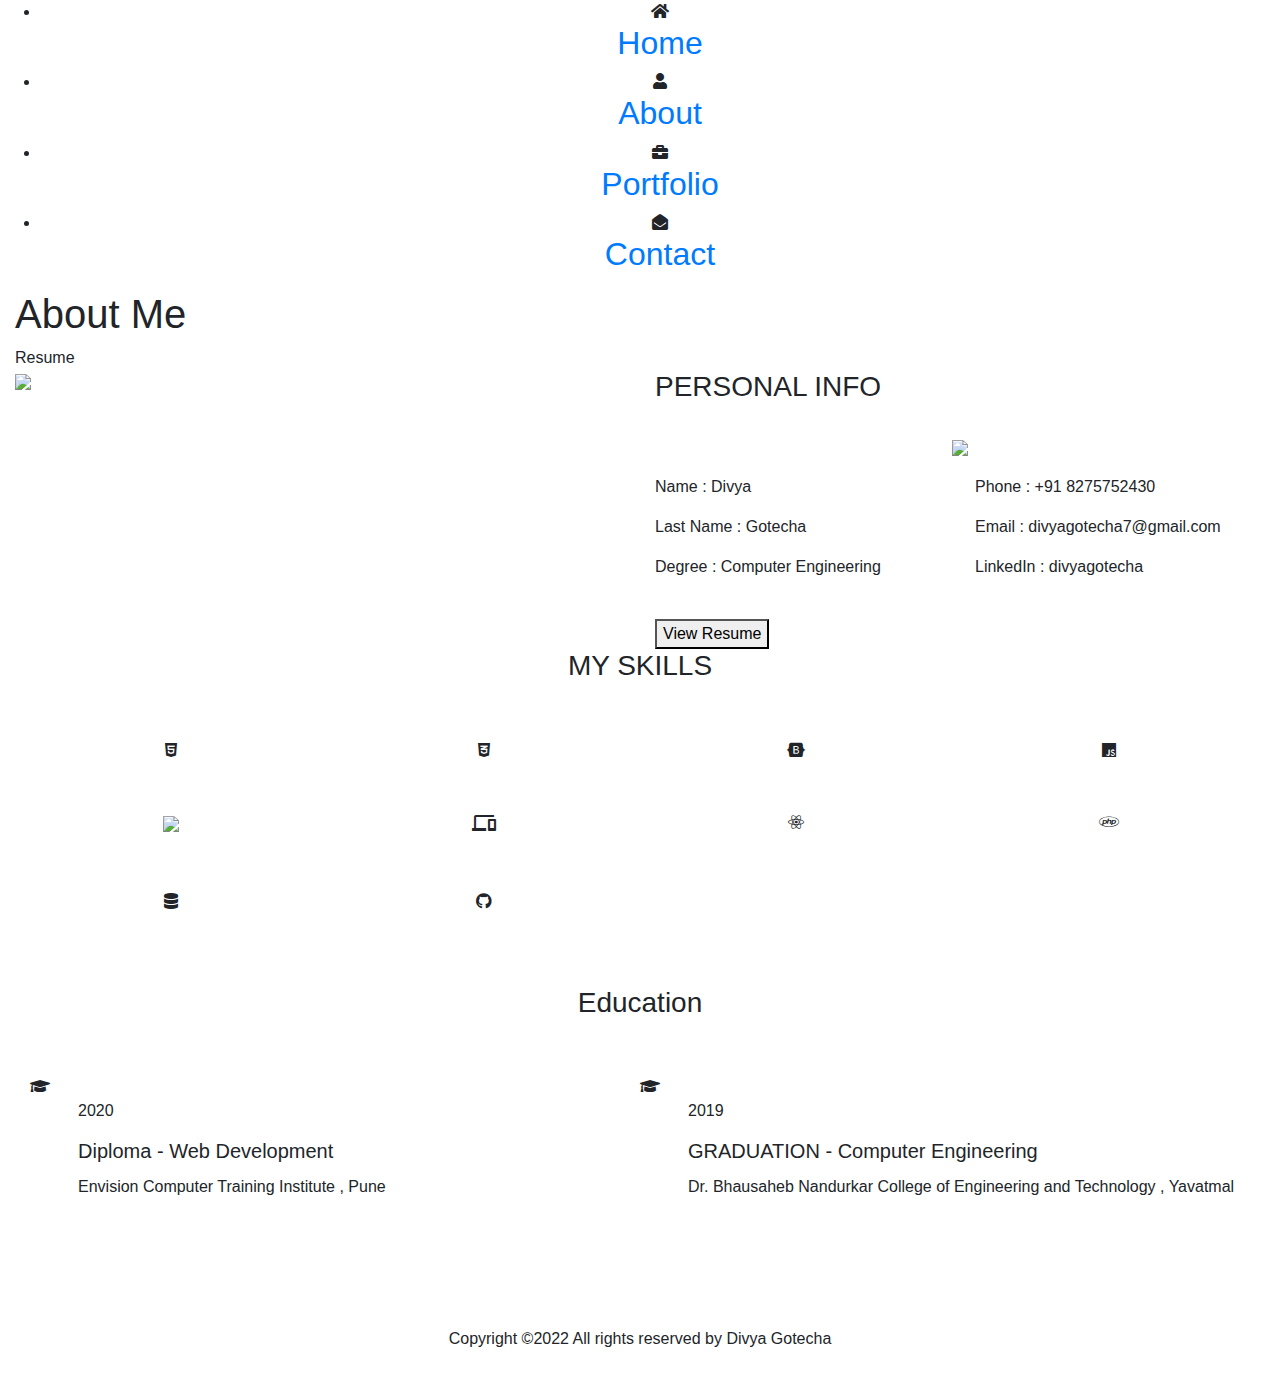
==== about.html @ d602346c "portfolio" ====
<!DOCTYPE html>
<html>
    <head>
        <title>
            About 
        </title>
        <meta charset="UTF-8">
    <meta name="viewport" content="width=device-width">
    <link rel="stylesheet" type="text/css" href="fa/css/all.min.css">
    <link rel="stylesheet" type="text/css" href="https://cdnjs.cloudflare.com/ajax/libs/font-awesome/5.11.2/css/all.min.css">
  	<link rel="stylesheet" href="css/style.css">
    <link rel="stylesheet" type="text/css" href="https://stackpath.bootstrapcdn.com/bootstrap/4.3.1/css/bootstrap.min.css">
    <link href="https://fonts.googleapis.com/icon?family=Material+Icons"
      rel="stylesheet">
        </head>
    <body>

        <header class="header" id="navbar-collapse-toggle">
            <!-- Fixed Navigation Starts -->
            <div class="text-center bg-black">
            <ul class="icon-menu d-block d-lg-block"> 
                <li class="icon-box">
                    <i class="fa fa-home category-icon"></i>
                    <a href="index.html">
                        <h2>Home</h2>
                    </a>
                </li>
                <li class="icon-box active active-home">
                    <i class="fa fa-user"></i>
                    <a href="about.html">
                        <h2>About</h2>
                    </a>
                </li>
                <li class="icon-box">
                    <i class="fa fa-briefcase"></i>
                    <a href="portfolio.html">
                        <h2>Portfolio</h2>
                    </a>
                </li>
                <li class="icon-box">
                    <i class="fa fa-envelope-open"></i>
                    <a href="contact.html">
                        <h2>Contact</h2>
                    </a>
                </li>
            </ul>
            <!-- Fixed Navigation Ends -->
        </div>
            </header>
        
        <div class="container-fluid aboutpage">
            <div class="sectionheading-about">
                <h1 class="heading-about">About <span class="headingme-about">Me</span></h1>
                <span class="resumeheading-about">Resume</span>
            </div>
            <div class="mx-auto widthsome-about">
                <div class="row">
                    <div class="col-12 col-md-6 mypic-window">
                        <img class="myimg" src="image/divyacircle.png">
                    </div>

                    <div class="col-12 col-md-6">
                        <h3 class="pb-4 personal-info">PERSONAL INFO</h3>
                        <div class="text-center pb-3 mypic-mobile">
                            <img class="mx-auto text-center myimg-m" src="image/divyacircle.png"> 
                        </div>
                      
                        <div class="row">
                            <div class="col-12 col-md-6">
                              <p class="personal-infodetail">Name : Divya</p> 
                               <p class="personal-infodetail">Last Name : Gotecha</p>
                               <p class="personal-infodetail">Degree : Computer Engineering</p>
                            </div>

                            <div class="col-12 col-md-6">
                                <p class="personal-infodetail">Phone : +91 8275752430</p> 
                                 <p class="personal-infodetail">Email : divyagotecha7@gmail.com</p>
                                 <p class="personal-infodetail">LinkedIn : divyagotecha</p>
                                 
                              </div>
                        </div>

                        <div class="mx-auto btn-width pt-4">
                            <a href="My work/Divya's Resume.pdf" target="./blank">
                                <button class="btn-about">View Resume</button>
                            </a>
                        </div>
                    </div>
                </div>

                <div class="mx-auto seprator"></div>  

                <div class="skillbar-new pb-0 pb-md-5">
                    <h3 class="pb-5 text-left text-md-center my-skills">MY SKILLS</h3>
                    <div class="row mx-0"> 
                        <div class="col-6 col-md-3 pb-5">
                            <div class="inner-logo mx-auto text-center">
                                <!-- <img class="skill-logo" src="image/html-5 (3).jpg"> -->
                                <i class="fab fa-html5 html-logo"></i>
                            </div>
                        </div>

                        <div class="col-6 col-md-3 pb-5">
                            <div class="inner-logo mx-auto text-center">
                                <i class="fab fa-css3-alt skillbar-circle css-logo"></i>
                                <!-- <img class="skill-logo" src="image/css-3.jpg"> -->
                            </div>
                        </div>

                        <div class="col-6 col-md-3 pb-5">
                            <div class="inner-logo mx-auto text-center">
                                <i class="fab fa-bootstrap bs-logo"></i>
                                <!-- <img class="skill-logo" src="image/bootstrap (1).jpg"> -->
                            </div>
                        </div>

                        <div class="col-6 col-md-3 pb-5">
                            <div class="inner-logo mx-auto text-center">
                                <i class="fab fa-js js-logo"></i>
                                <!-- <img class="skill-logo" src="image/js.jpg"> -->
                            </div>
                        </div>

                        <div class="col-6 col-md-3 pb-5">
                            <div class="inner-logo mx-auto text-center">
                                <img class="jq" src="image/jq1.svg" onmouseover="this.src='image/jq2.svg'" onmouseout="this.src='image/jq1.svg'">
                            </div>
                        </div>

                        <div class="col-6 col-md-3 pb-4 pb-5">
                            <div class="inner-logo mx-auto text-center">
                                <i class="material-icons responsive-logo">devices</i>
                                <!-- <img class="skill-logo" src="image/js.jpg"> -->
                            </div>
                        </div>

                        <div class="col-6 col-md-3 pb-4 pb-5">
                            <div class="inner-logo mx-auto text-center">
                                <i class="fab fa-react react-logo"></i>
                                <!-- <img class="skill-logo" src="image/js.jpg"> -->
                            </div>
                        </div>

                        <div class="col-6 col-md-3 pb-4 pb-5">
                            <div class="inner-logo mx-auto text-center">
                                <i class="fab fa-php php-logo"></i>
                                <!-- <img class="skill-logo" src="image/js.jpg"> -->
                            </div>
                        </div>

                        <div class="col-6 col-md-3 pb-4">
                            <div class="inner-logo mx-auto text-center">
                                <i class="fas fa-database databse-logo"></i>
                                <!-- <img class="skill-logo" src="image/js.jpg"> -->
                            </div>
                        </div>

                        <div class="col-6 col-md-3">
                            <div class="inner-logo mx-auto text-center">
                                <i class="fab fa-github github-logo"></i>
                                <!-- <img class="skill-logo" src="image/js.jpg"> -->
                            </div>
                        </div>

                        
                    </div>
                </div>

            
                <div class="mx-auto seprator"></div>   
                <!-- Education -->
                    <div class="container-fluid  education">
                        <h3 class="pb-5 text-left text-md-center my-skills">Education</h3>
                            <div class="row mx-0 pb-4 pb-md-5">
                                <div class="col-12 col-md-6 mb-5 pl-0 pr-0 education-leftborder">
                                    <div class="educationicon-posn">
                                        <div class="educationicon-posn2">
                                            <i class="fas fa-graduation-cap icon-graduation"></i>
                                        </div>
                                    </div>
                                    <div class="ml-5 education-text">
                                        <span class="education-date">2020</span>
                                        <h5 class="pt-3 education-hedaing">Diploma - Web Development</h5>
                                        <p class="pt-1 education-center">Envision Computer Training Institute , Pune</p>
                                    </div>
                                </div>

                                <div class="col-12 col-md-6 pl-0 pr-0 mb-5 education-leftborder">
                                    <div class="educationicon-posn">
                                        <div class="educationicon-posn2">
                                            <i class="fas fa-graduation-cap icon-graduation"></i>
                                        </div>
                                    </div>
                                    <div class="ml-5 education-text">
                                        <span class="education-date">2019</span>
                                        <h5 class="pt-3 education-hedaing">GRADUATION - Computer Engineering</h5>
                                        <p class="pt-1 education-center">Dr. Bhausaheb Nandurkar College of Engineering and Technology , Yavatmal
                                        </p>
                                    </div>
                                </div>
                            </div>
                        </div>
                    </div>

                    <div class="container-fluid text-center py-3 footer-section">
                        <p class="footer-text">Copyright ©2022 All rights reserved by <span class="footer-textcolor">Divya Gotecha</span></p>
                    </div>
                
                </div>
            
        <script src="https://code.jquery.com/jquery-3.4.1.min.js"
    integrity="sha256-CSXorXvZcTkaix6Yvo6HppcZGetbYMGWSFlBw8HfCJo="
    crossorigin="anonymous"></script>
    <script src="https://stackpath.bootstrapcdn.com/bootstrap/4.3.1/js/bootstrap.bundle.min.js"></script>
    <script src="js/script.js"></script>
    </body>
</html>
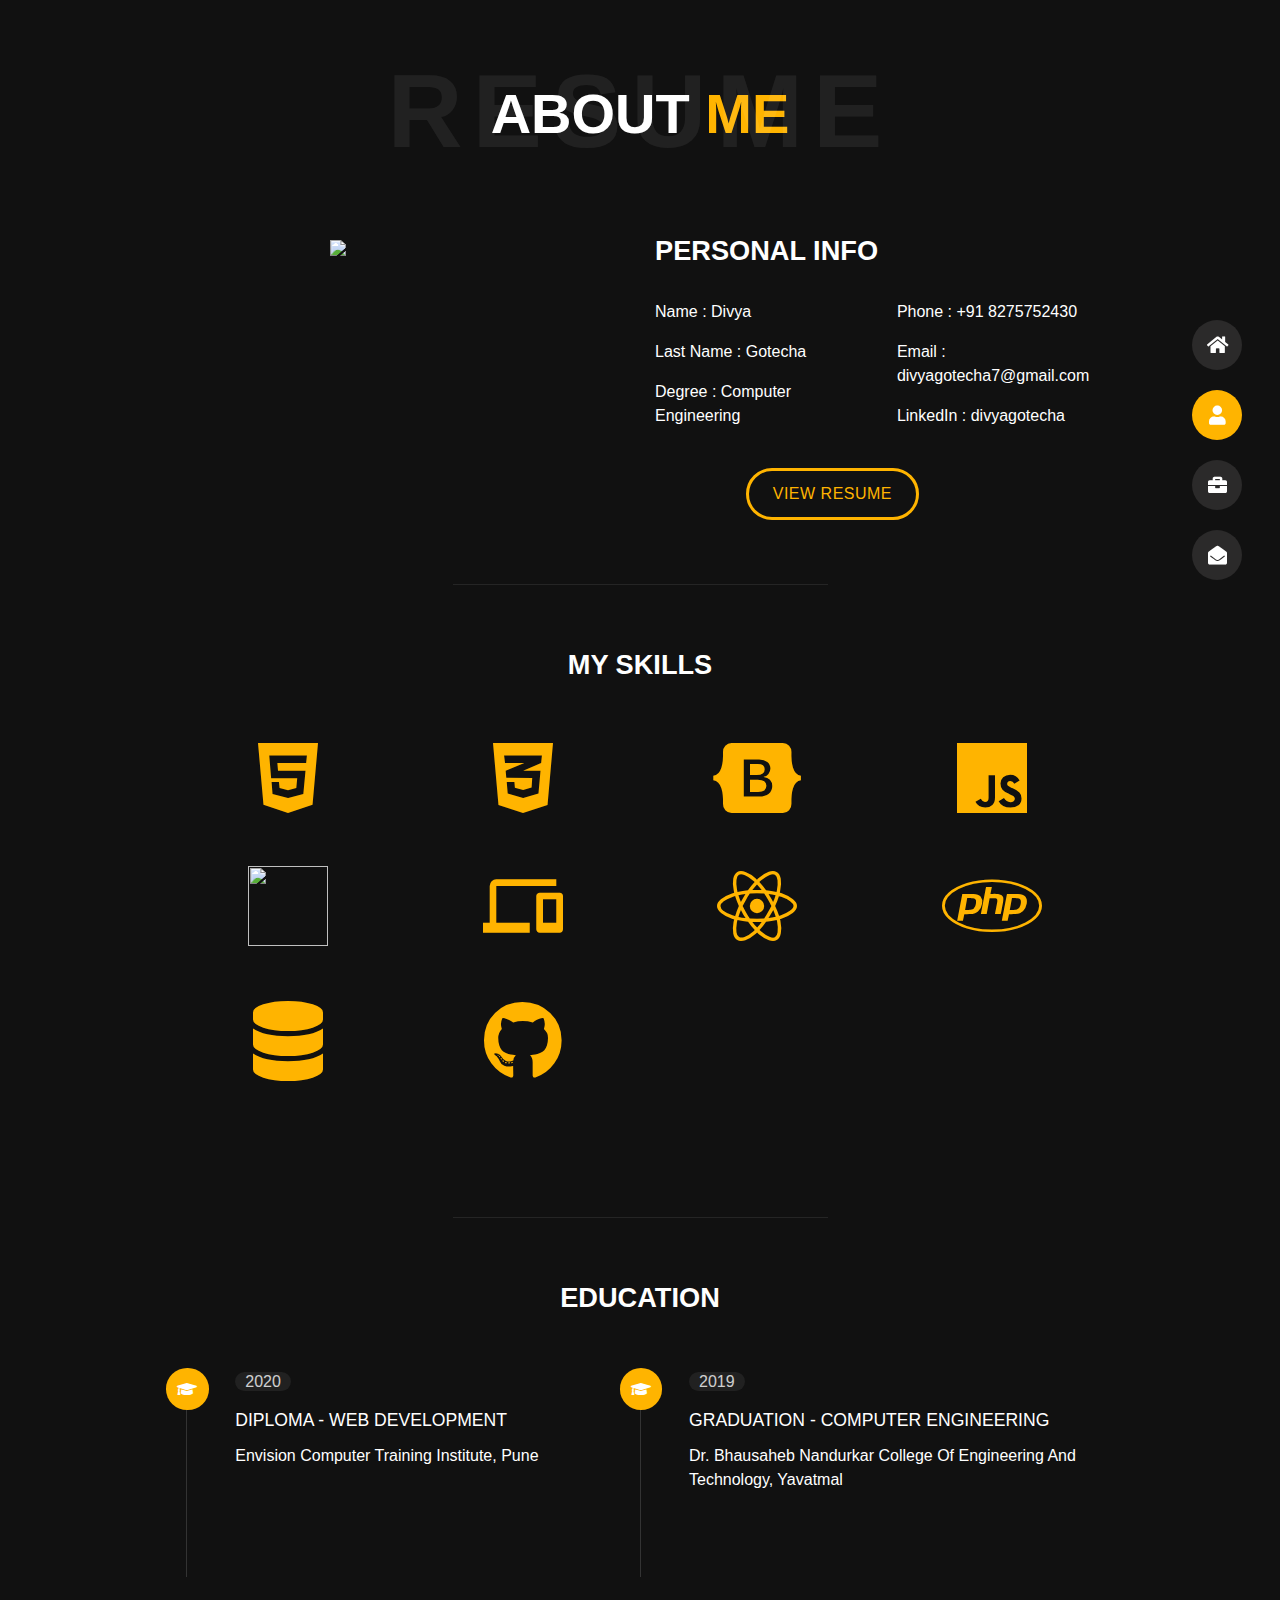
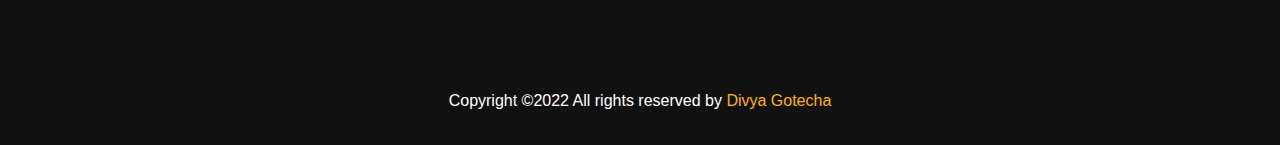
==== commit 72abeea7: "portfolio" ====
--- a/about.html
+++ b/about.html
@@ -181,7 +181,7 @@
                                     <div class="ml-5 education-text">
                                         <span class="education-date">2020</span>
                                         <h5 class="pt-3 education-hedaing">Diploma - Web Development</h5>
-                                        <p class="pt-1 education-center">Envision Computer Training Institute , Pune</p>
+                                        <p class="pt-1 education-center">Envision Computer Training Institute, Pune</p>
                                     </div>
                                 </div>
 
@@ -194,7 +194,7 @@
                                     <div class="ml-5 education-text">
                                         <span class="education-date">2019</span>
                                         <h5 class="pt-3 education-hedaing">GRADUATION - Computer Engineering</h5>
-                                        <p class="pt-1 education-center">Dr. Bhausaheb Nandurkar College of Engineering and Technology , Yavatmal
+                                        <p class="pt-1 education-center">Dr. Bhausaheb Nandurkar College of Engineering and Technology, Yavatmal
                                         </p>
                                     </div>
                                 </div>
--- a/css/style.css
+++ b/css/style.css
@@ -0,0 +1,1182 @@
+.main {
+  height: 100vh;
+  width: 100%;
+  background: #111;
+  display: flex;
+  align-items: center;
+  justify-content: center;
+}
+.for-height {
+  height: 100vh;
+}
+.home #menuToggle {
+  right: 25px;
+  top: 25px;
+  padding: 17px 0 0 13px;
+}
+.home .container-home {
+  display: flex;
+  align-items: center;
+  min-height: 100%;
+}
+.hi {
+  color: #eee;
+  font-size: 1rem;
+  font-weight: 400;
+  line-height: 42px;
+  text-transform: uppercase !important;
+  font-family: "Open Sans", sans-serif;
+}
+.fname {
+  color: #fff;
+  font-weight: 600;
+  font-size: 2rem;
+  line-height: 35px;
+  font-family: "Poppins", sans-serif;
+}
+.name {
+  font-weight: 700;
+  color: #ffb400;
+}
+.home-text {
+  font-size: 1rem;
+  line-height: 30px;
+  color: white;
+  font-family: "Open Sans", sans-serif;
+}
+.btn-about {
+  text-transform: uppercase;
+  font-size: 1rem;
+  font-weight: 530;
+  font-family: "Poppins", sans-serif;
+  letter-spacing: 0.5px;
+  padding: 0.5rem 1.2rem;
+  background-color: transparent;
+  border: 3px solid #ffb400;
+  border-radius: 50px;
+  -webkit-transition: all 0.15s ease-in-out;
+  transition: all 0.15s ease-in-out;
+  color: #ffb400;
+}
+.btn-about:focus {
+  outline: none !important;
+}
+.btn-about:hover {
+  box-shadow: 0 0 10px 0 #ffb400 inset, 0 0 15px 2px #ffb400;
+  border: 3px solid #ffb400;
+  outline: none !important;
+}
+.header {
+  position: sticky;
+  bottom: 0;
+  top: 0;
+  right: 0;
+  left: 0;
+  z-index: 2;
+  opacity: 1;
+  transition: opacity 0.3s;
+  -webkit-transition: opacity 0.3s;
+}
+.header ul.icon-menu {
+  margin: 0;
+  padding: 0;
+  opacity: 1;
+  transition: all 0.6s;
+  font-family: "Poppins", sans-serif;
+  font-size: 15px;
+  color: #fff;
+  list-style: none;
+  background-color: #111;
+}
+.header .icon-box a {
+  display: block;
+  padding: 0;
+  width: 30px;
+  height: 30px;
+}
+.header ul.icon-menu li.icon-box {
+  width: 30px;
+  height: 30px;
+  list-style: none;
+  position: relative;
+  display: flex;
+  align-items: center;
+  transition: 0.3s;
+  margin: 20px 0;
+  border-radius: 50%;
+  background: #2b2a2a;
+}
+.header ul.icon-menu li.icon-box i {
+  font-size: 19px;
+  transition: 0.3s;
+}
+.header .icon-box i.fa {
+  position: absolute;
+  pointer-events: none;
+}
+.header .icon-menu i {
+  left: 0;
+  right: 0;
+  margin: 0 auto;
+  display: block;
+  text-align: center;
+  font-size: 35px;
+  top: 15px;
+}
+.header .icon-box a {
+  display: block;
+  padding: 0;
+  width: 50px;
+  height: 50px;
+}
+.header ul.icon-menu li.icon-box {
+  width: 50px;
+  height: 50px;
+  list-style: none;
+  position: relative;
+  display: inline-flex;
+  align-items: center;
+  justify-content: center;
+  transition: 0.3s;
+  margin: 20px 8px;
+  border-radius: 50%;
+  background: #2b2a2a;
+}
+.header ul.icon-menu li.icon-box i {
+  font-size: 15px;
+  transition: 0.3s;
+}
+.header .icon-box i.fa {
+  position: absolute;
+  pointer-events: none;
+}
+.header .icon-menu i {
+  left: 0;
+  right: 0;
+  margin: 0 auto;
+  display: block;
+  text-align: center;
+  font-size: 35px;
+  top: 15px;
+}
+.header .icon-box a {
+  display: block;
+  padding: 0;
+  width: 50px;
+  height: 50px;
+}
+.icon:hover {
+  background: #ffb400;
+}
+a {
+  color: #fff;
+  text-decoration: none;
+}
+
+.me {
+  width: 400px;
+  margin: 90px auto;
+}
+
+.social ul li:hover a {
+  color: #000;
+}
+.social ul li i {
+  margin-left: 10px;
+  color: #000;
+  background: #fff;
+  padding: 10px;
+  -webkit-border-radius: 50%;
+  -moz-border-radius: 50%;
+  border-radius: 50%;
+  width: 20px;
+  height: 20px;
+  font-size: 20px;
+  background: #ffffff;
+  -webkit-transform: rotate(0deg);
+  -moz-transform: rotate(0deg);
+  -ms-transform: rotate(0deg);
+  -o-transform: rotate(0deg);
+  transform: rotate(0deg);
+}
+.header .icon-box h2 {
+  display: none;
+}
+.header .icon-box a:hover h2 {
+  display: none;
+}
+.header ul.icon-menu li.icon-box i {
+  font-size: 19px;
+  transition: 0.3s;
+}
+.header ul.icon-menu li.icon-box:hover {
+  background: #ffb400;
+  transition: 0.3s;
+}
+.active-home {
+  background: #ffb400 !important;
+}
+.header-index {
+  position: fixed;
+  bottom: 0;
+  top: 0;
+  right: 0;
+  left: 0;
+  opacity: 1;
+  transition: opacity 0.3s;
+  -webkit-transition: opacity 0.3s;
+}
+.header-index ul.icon-menu {
+  margin: 0;
+  padding: 0;
+  opacity: 1;
+  transition: all 0.6s;
+  font-family: "Poppins", sans-serif;
+  font-size: 15px;
+  color: #fff;
+  list-style: none;
+  background-color: #111;
+}
+.header-index .icon-box a {
+  display: block;
+  padding: 0;
+  width: 30px;
+  height: 30px;
+}
+.header-index ul.icon-menu li.icon-box {
+  width: 30px;
+  height: 30px;
+  list-style: none;
+  position: relative;
+  display: flex;
+  align-items: center;
+  transition: 0.3s;
+  margin: 20px 0;
+  border-radius: 50%;
+  background: #2b2a2a;
+}
+.header-index ul.icon-menu li.icon-box i {
+  font-size: 19px;
+  transition: 0.3s;
+}
+.header-index .icon-menu i {
+  left: 0;
+  right: 0;
+  margin: 0 auto;
+  display: block;
+  text-align: center;
+  font-size: 35px;
+  top: 15px;
+}
+.header-index .icon-box a {
+  display: block;
+  padding: 0;
+  width: 50px;
+  height: 50px;
+}
+.header-index ul.icon-menu li.icon-box {
+  width: 50px;
+  height: 50px;
+  list-style: none;
+  position: relative;
+  display: inline-flex;
+  align-items: center;
+  justify-content: center;
+  transition: 0.3s;
+  margin: 20px 8px;
+  border-radius: 50%;
+  background: #2b2a2a;
+}
+.header-index ul.icon-menu li.icon-box i {
+  font-size: 15px;
+  transition: 0.3s;
+}
+.header-index .icon-box i.fa {
+  position: absolute;
+  pointer-events: none;
+}
+.header-index .icon-menu i {
+  left: 0;
+  right: 0;
+  margin: 0 auto;
+  display: block;
+  text-align: center;
+  font-size: 35px;
+  top: 15px;
+}
+.header-index .icon-box a {
+  display: block;
+  padding: 0;
+  width: 50px;
+  height: 50px;
+}
+.header-index .icon-box h2 {
+  display: none;
+}
+.header-index .icon-box a:hover h2 {
+  display: none;
+}
+.header-index ul.icon-menu li.icon-box i {
+  font-size: 19px;
+  transition: 0.3s;
+}
+.header-index ul.icon-menu li.icon-box:hover {
+  background: #ffb400;
+  transition: 0.3s;
+}
+
+/* about page css */
+.aboutpage {
+  background: #111;
+  width: 100%;
+  height: 100%;
+}
+.widthsome-about {
+  width: 90%;
+}
+.sectionheading-about {
+  position: relative;
+  padding-top: 2.5rem;
+  padding-bottom: 2.5rem;
+}
+.heading-about {
+  font-size: 2rem;
+  font-weight: 900;
+  color: #fff;
+  font-family: "Poppins", sans-serif;
+  text-transform: uppercase;
+  text-align: center;
+}
+.headingme-about {
+  color: #ffb400;
+}
+.resumeheading-about {
+  font-family: "Poppins", sans-serif;
+  left: 0;
+  position: absolute;
+  right: 0;
+  top: 47%;
+  letter-spacing: 10px;
+  line-height: 0.7;
+  text-transform: uppercase;
+  font-size: 3.2rem;
+  transform: translateY(-50%);
+  color: rgba(255, 255, 255, 0.07);
+  text-align: center !important;
+  font-weight: 800;
+}
+.mypic-window {
+  display: none;
+}
+.mypic-mobile {
+  display: block;
+}
+.myimg-m {
+  width: 230px;
+  height: 230px;
+  border: 4px solid #252525;
+  border-radius: 50%;
+}
+.personal-info {
+  color: #fff;
+  font-family: "Poppins", sans-serif;
+  text-transform: uppercase;
+  font-size: 1.2rem;
+  font-weight: bold;
+}
+.personal-infodetail {
+  font-family: "Open Sans", sans-serif;
+  color: white;
+  font-size: 1rem;
+}
+.btn-about {
+  text-transform: uppercase;
+  font-size: 1rem;
+  font-weight: 530;
+  font-family: "Poppins", sans-serif;
+  letter-spacing: 0.5px;
+  padding: 0.5rem 1.3rem;
+  border-radius: 25px;
+  background-color: transparent;
+  border: 3px solid #ffb400;
+  border-radius: 50px;
+  -webkit-transition: all 0.15s ease-in-out;
+  transition: all 0.15s ease-in-out;
+  color: #ffb400;
+}
+.btn-about:focus {
+  outline: none !important;
+}
+.btn-about:hover {
+  box-shadow: 0 0 10px 0 #ffb400 inset, 0 0 15px 2px #ffb400;
+  border: 3px solid #ffb400;
+  outline: none !important;
+}
+.seprator {
+  border-top: 1px solid #252525;
+  max-width: 40%;
+  margin: 4rem 0rem;
+}
+.my-skills {
+  color: #fff;
+  font-family: "Poppins", sans-serif;
+  text-transform: uppercase;
+  font-size: 1.7rem;
+  font-weight: bold;
+}
+.skillbar-program {
+  color: #fff;
+  font-family: "Open Sans", sans-serif;
+  text-transform: uppercase;
+}
+.ProgWidth {
+  padding: 0px 20px;
+}
+.skillDiv {
+  height: 6px;
+  width: 100%;
+  background-color: gray;
+}
+.skillBar {
+  display: block;
+  height: 6px;
+  background-color: #ffb400;
+}
+.icon-graduation {
+  padding: 0.8rem 0.7rem;
+  border-radius: 50%;
+  background: #ffb400;
+  color: white;
+  text-align: center;
+}
+.education-leftborder {
+  border-left: solid 1px #333;
+  height: 23vh;
+  position: relative;
+}
+.educationicon-posn {
+  position: relative;
+}
+.educationicon-posn2 {
+  position: absolute;
+  left: -21px;
+  top: -2px;
+}
+.education-date {
+  color: #fff;
+  padding: 1px 10px;
+  background-color: #252525;
+  opacity: 0.8;
+  border-radius: 20px;
+}
+.education-hedaing {
+  color: #fff;
+  font-family: "Poppins", sans-serif;
+  text-transform: uppercase;
+  font-size: 1rem;
+}
+.education-center {
+  color: #fff;
+  font-family: "Poppins", sans-serif;
+  text-transform: capitalize;
+  font-size: 0.9rem;
+}
+.skill-logo {
+  width: 30%;
+}
+.html-logo {
+  color: #ffb400;
+  font-size: 5rem;
+}
+.html-logo:hover {
+  color: #ff5733;
+}
+.css-logo {
+  font-size: 5rem;
+  color: #ffb400;
+}
+.css-logo:hover {
+  color: #264de4;
+}
+.bs-logo {
+  font-size: 5rem;
+  color: #ffb400;
+}
+.bs-logo:hover {
+  color: #563d7c;
+}
+.js-logo {
+  font-size: 5rem;
+  color: #ffb400;
+}
+.js-logo:hover {
+  color: #f0db4f;
+}
+.responsive-logo {
+  font-size: 5rem !important;
+  color: #ffb400;
+}
+.responsive-logo:hover {
+  color: grey;
+}
+.react-logo {
+  font-size: 5rem;
+  color: #ffb400;
+}
+.react-logo:hover {
+  color: #61dbfb;
+}
+.php-logo {
+  font-size: 5rem;
+  color: #ffb400;
+}
+.php-logo:hover {
+  color: #474a8a;
+}
+.databse-logo {
+  font-size: 5rem;
+  color: #ffb400;
+}
+.databse-logo:hover {
+  color: #00758f;
+}
+.github-logo {
+  font-size: 5rem;
+  color: #ffb400;
+}
+.github-logo:hover {
+  color: #6e5494;
+}
+.jq {
+  width: 5rem;
+  height: 5rem;
+}
+.footer-section {
+  background: #111;
+  color: white;
+  font-family: "Open Sans", sans-serif;
+}
+.footer-textcolor {
+  color: #ffb400;
+}
+
+/* work code */
+.portfoliopage {
+  background: #111;
+  width: 100%;
+  height: 100%;
+}
+.card-port {
+}
+.Portfolio-img {
+  height: 28vh;
+}
+.modal-img {
+  height: 30vh;
+}
+.modal-backg {
+  background-color: #252525 !important;
+  border: none !important;
+  border-radius: 0.3rem;
+  padding: 0px;
+  outline: none !important;
+  width: 100% !important;
+}
+.modal-head {
+  border-bottom: none !important;
+  padding: 0rem !important;
+}
+.modal-last {
+  padding: 0rem !important;
+  border-top: none !important;
+  border-bottom-right-radius: none !important;
+  border-bottom-left-radius: none !important;
+}
+.modal-fade {
+  background-color: rgba(0, 0, 0, 0.7) !important;
+}
+.modal-projheading {
+  color: #ffb400;
+  text-transform: uppercase;
+  font-size: 1.5rem;
+  font-weight: 700;
+}
+.modalproj-lang {
+  float: right;
+}
+.modalproj-text {
+  font-family: "Open Sans", sans-serif;
+}
+.modalclose-btn {
+  position: fixed !important;
+  top: 92%;
+  right: 45%;
+}
+.modalclose-btn:focus {
+  outline: none !important;
+  outline: none !important;
+}
+.modal-closeicon {
+  font-size: 2.5rem;
+  color: white !important;
+}
+.modalproj-name {
+  color: #ffb400;
+}
+
+.carousel-indicators li {
+  display: none !important;
+}
+.carousel-indicators {
+  display: none !important;
+}
+.portprevious-btn {
+  position: fixed !important;
+  left: 5% !important;
+  width: 3% !important;
+  top: 95% !important;
+  height: 0%;
+}
+.portnext-btn {
+  position: fixed !important;
+  right: 5% !important;
+  width: 3% !important;
+  top: 95% !important;
+  height: 0%;
+}
+.carouselleft-icon {
+  font-size: 2.5rem;
+}
+.carouselright-icon {
+  font-size: 2.5rem;
+}
+.portprevious-btn:focus-visible {
+  outline: none !important;
+}
+.clickfn {
+  text-decoration: none !important;
+}
+.image-box {
+  position: relative;
+}
+.image-box::after,
+.image-box::before {
+  content: "";
+  position: absolute;
+  opacity: 1;
+  transition: all 0.4s ease-out;
+  top: 1rem;
+  bottom: 1rem;
+  left: 1rem;
+  right: 1rem;
+  cursor: pointer;
+}
+.image-box::before {
+  border-top: 2px solid #ffb400;
+  border-bottom: 2px solid #ffb400;
+  transform: scale(0, 1);
+}
+.image-box::after {
+  border-left: 2px solid #ffb400;
+  border-right: 2px solid #ffb400;
+  transform: scale(1, 0);
+}
+.image-box:hover::before {
+  background: rgba(0, 0, 0, 1);
+  transform: scale(1.05, 1);
+}
+.image-box:hover::after {
+  transform: scale(1, 1.05);
+}
+.image-box .content-img {
+  position: absolute;
+  top: 0;
+  bottom: 0;
+  left: 0;
+  right: 0;
+  display: flex;
+  flex-direction: column;
+  align-items: center;
+  justify-content: center;
+  text-align: center;
+  padding: 15px;
+  color: #ffffff;
+  opacity: 0;
+  cursor: pointer;
+}
+.image-box:hover .content-img {
+  opacity: 1;
+}
+.image-box:hover img {
+  opacity: 0.4;
+}
+.imagehover-text {
+  font-family: "Poppins", sans-serif;
+}
+
+.box-skill {
+  position: relative;
+  height: 350px;
+  width: 250px;
+  background-color: #222;
+  border-radius: 5px;
+}
+.box-skill .shadow {
+  position: absolute;
+  height: 100%;
+  width: 50%;
+  background-color: rgba(0, 0, 0, 0.3);
+}
+.box-skill svg {
+  position: absolute;
+  height: 160px;
+  width: 160px;
+  left: 50%;
+  top: 50%;
+  transform: translate(-50%, -50%) rotate(-90deg);
+}
+.box-skill svg circle {
+  fill: transparent;
+  stroke: #ffb400;
+  stroke-width: 10;
+  stroke-dasharray: 500;
+  stroke-dashoffset: 500;
+  stroke-linecap: round;
+  animation: stroke 13.5s steps(500) forwards;
+}
+.box-skill .counter {
+  position: absolute;
+  top: 50%;
+  left: 50%;
+  transform: translate(-50%, -50%);
+  width: 100%;
+  height: 50px;
+  color: #fff;
+}
+.box-skill .counter span {
+  font-size: 28px;
+  line-height: 50px;
+  font-weight: bold;
+  text-align: center;
+}
+
+/* contact page */
+
+.contact-page {
+  background: #111;
+  width: 100%;
+  height: 100%;
+}
+.contactform-box {
+  width: 100%;
+}
+.resumeheading-contact {
+  font-family: "Poppins", sans-serif;
+  left: 0;
+  position: absolute;
+  right: 0;
+  top: 47%;
+  letter-spacing: 10px;
+  line-height: 0.7;
+  text-transform: uppercase;
+  font-size: 2.7rem;
+  transform: translateY(-50%);
+  color: rgba(255, 255, 255, 0.07);
+  text-align: center !important;
+  font-weight: 800;
+}
+.form-decoration {
+  background: #252525 !important;
+  outline: none !important;
+  border: none !important;
+}
+.form-decoration:focus {
+  color: #fff !important;
+  outline: 0;
+  box-shadow: 0 0 0 0.1rem rgb(255 180 0 / 100%) !important;
+}
+.contacticon-box {
+  float: right;
+}
+.contact-box {
+  background: #252525;
+  padding: 0.3rem 0.5rem;
+  font-family: "Poppins", sans-serif;
+  border: solid 0.5px #ffb400;
+}
+.link-call {
+  color: grey;
+  text-decoration: none !important;
+}
+.link-call:hover {
+  color: white;
+  text-decoration: none !important;
+}
+.title-box {
+  color: white;
+  font-size: 1rem;
+  padding-bottom: 0.5px;
+}
+.content-box {
+  color: grey;
+  opacity: 0.8px;
+}
+.contacticon-box {
+  color: #ffb400;
+  font-size: 2rem;
+}
+.contacticon-box:hover {
+  color: #fff;
+  font-size: 2rem;
+}
+.formgroup-padding {
+  padding-bottom: 0.7rem;
+}
+
+@media only screen and (min-width: 768px) {
+  /* Home Page */
+  .color-block {
+    position: fixed;
+    height: 200%;
+    width: 100%;
+    transform: rotate(-15deg);
+    left: -83%;
+    top: -50%;
+    background-color: #ffb400;
+  }
+  .divya {
+    width: 100%;
+    height: 90vh;
+    box-shadow: 0 0 7px rgba(0, 0, 0, 0.9);
+    z-index: 111;
+    border-radius: 15px;
+  }
+  .hi {
+    width: 60%;
+    font-size: 1.1rem;
+  }
+  .fname {
+    width: 60%;
+    font-size: 3.2rem;
+    line-height: 55px;
+  }
+  .home-text {
+    width: 60%;
+    font-size: 1rem;
+  }
+  .btn-width {
+    width: 60%;
+  }
+  .btn-about {
+    font-size: 1rem;
+    padding: 0.8rem 2rem;
+  }
+  .header {
+    position: fixed;
+    right: 30px;
+    left: inherit;
+    display: flex;
+    align-items: center;
+    height: 100vh;
+  }
+  .header ul.icon-menu {
+    background-color: transparent;
+  }
+  .header ul.icon-menu li.icon-box {
+    width: 50px;
+    height: 50px;
+    list-style: none;
+    position: relative;
+    display: flex;
+  }
+  .header .icon-box i.fa {
+    position: absolute;
+    pointer-events: none;
+  }
+  .header .icon-box a {
+    display: block;
+    padding: 0;
+    width: 50px;
+    height: 50px;
+  }
+  .header .icon-box h2 {
+    display: block;
+    z-index: -1;
+    position: absolute;
+    top: 0;
+    right: 0;
+    opacity: 0;
+    color: #fff;
+    line-height: 50px;
+    font-weight: 500;
+    transition: all 0.3s;
+    border-radius: 30px;
+    text-transform: uppercase;
+    padding: 0 25px 0 30px;
+    height: 50px;
+    font-size: 15px;
+  }
+  .header .icon-box a:hover h2 {
+    display: block;
+    opacity: 1;
+    right: 27px;
+    margin: 0;
+    text-align: center;
+    border-radius: 30px 0 0 30px;
+    background: #ffb400;
+  }
+  .header .icon-menu li.icon-box i {
+    font-size: 19px;
+    transition: 0.3s;
+  }
+  .header ul.icon-menu li.icon-box:hover {
+    background: #ffb400;
+    transition: 0.3s;
+  }
+  .icon:hover {
+    background: #ffb400;
+  }
+  a {
+    color: #fff;
+    text-decoration: none;
+  }
+  .me {
+    width: 400px;
+    margin: 90px auto;
+  }
+  .me p,
+  .me h1 {
+    text-transform: uppercase;
+    letter-spacing: 3px;
+    text-align: center;
+  }
+  .me p {
+    font-weight: 200;
+  }
+  .me span {
+    font-weight: bold;
+  }
+  .social {
+    position: fixed;
+    top: 20px;
+  }
+  .social ul {
+    padding: 0px;
+    -webkit-transform: translate(-270px, 0);
+    -moz-transform: translate(-270px, 0);
+    -ms-transform: translate(-270px, 0);
+    -o-transform: translate(-270px, 0);
+    transform: translate(-270px, 0);
+  }
+  .social ul li {
+    display: block;
+    margin: 5px;
+    background: rgba(0, 0, 0, 0.36);
+    width: 300px;
+    text-align: right;
+    padding: 10px;
+    -webkit-border-radius: 0 30px 30px 0;
+    -moz-border-radius: 0 30px 30px 0;
+    border-radius: 0 30px 30px 0;
+    -webkit-transition: all 1s;
+    -moz-transition: all 1s;
+    -ms-transition: all 1s;
+    -o-transition: all 1s;
+    transition: all 1s;
+  }
+  .social ul li:hover {
+    -webkit-transform: translate(110px, 0);
+    -moz-transform: translate(110px, 0);
+    -ms-transform: translate(110px, 0);
+    -o-transform: translate(110px, 0);
+    transform: translate(110px, 0);
+    background: rgba(255, 255, 255, 0.4);
+  }
+  .social ul li:hover a {
+    color: #000;
+  }
+  .social ul li:hover i {
+    color: #fff;
+    background: red;
+    -webkit-transform: rotate(360deg);
+    -moz-transform: rotate(360deg);
+    -ms-transform: rotate(360deg);
+    -o-transform: rotate(360deg);
+    transform: rotate(360deg);
+    -webkit-transition: all 1s;
+    -moz-transition: all 1s;
+    -ms-transition: all 1s;
+    -o-transition: all 1s;
+    transition: all 1s;
+  }
+  .social ul li i {
+    margin-left: 10px;
+    color: #000;
+    background: #fff;
+    padding: 10px;
+    -webkit-border-radius: 50%;
+    -moz-border-radius: 50%;
+    border-radius: 50%;
+    width: 20px;
+    height: 20px;
+    font-size: 20px;
+    background: #ffffff;
+    -webkit-transform: rotate(0deg);
+    -moz-transform: rotate(0deg);
+    -ms-transform: rotate(0deg);
+    -o-transform: rotate(0deg);
+    transform: rotate(0deg);
+  }
+  .active-home {
+    background: #ffb400 !important;
+  }
+  .header-index {
+    right: 30px;
+    left: inherit;
+    display: flex;
+    align-items: center;
+    height: 100vh;
+    z-index: 4;
+  }
+  .header-index ul.icon-menu {
+    background-color: transparent;
+  }
+  .header-index ul.icon-menu li.icon-box {
+    width: 50px;
+    height: 50px;
+    list-style: none;
+    position: relative;
+    display: flex;
+  }
+  .header-index .icon-box i.fa {
+    position: absolute;
+    pointer-events: none;
+  }
+  .header-index .icon-box a {
+    display: block;
+    padding: 0;
+    width: 50px;
+    height: 50px;
+  }
+  .header-index .icon-box h2 {
+    display: block;
+    z-index: -1;
+    position: absolute;
+    top: 0;
+    right: 0;
+    opacity: 0;
+    color: #fff;
+    line-height: 50px;
+    font-weight: 500;
+    transition: all 0.3s;
+    border-radius: 30px;
+    text-transform: uppercase;
+    padding: 0 25px 0 30px;
+    height: 50px;
+    font-size: 15px;
+  }
+  .header-index .icon-box a:hover h2 {
+    display: block;
+    opacity: 1;
+    right: 27px;
+    margin: 0;
+    text-align: center;
+    border-radius: 30px 0 0 30px;
+    background: #ffb400;
+  }
+  .header-index .icon-menu li.icon-box i {
+    font-size: 19px;
+    transition: 0.3s;
+  }
+  .header-index ul.icon-menu li.icon-box:hover {
+    background: #ffb400;
+    transition: 0.3s;
+  }
+
+  /* About page */
+  .resumeheading-about {
+    font-size: 6.5rem;
+    top: 47%;
+  }
+  .heading-about {
+    font-size: 3.5rem;
+  }
+  .sectionheading-about {
+    padding: 5rem 0rem;
+  }
+  .widthsome-about {
+    width: 75%;
+  }
+  .personal-info {
+    font-size: 1.7rem;
+  }
+  .mypic-window {
+    display: block;
+  }
+  .myimg {
+    width: 60%;
+    margin-left: 35%;
+  }
+  .mypic-mobile {
+    display: none;
+  }
+  .btn-about {
+    padding: 0.7rem 1.5rem;
+  }
+  .education-hedaing {
+    font-size: 1.1rem;
+  }
+  .education-center {
+    font-size: 1rem;
+  }
+
+  /* work code */
+
+  .modal-backg {
+    padding: 20px;
+    width: 100%;
+  }
+  .modal-projheading {
+    font-size: 1.7rem;
+  }
+  .modal-img {
+    height: 50vh;
+  }
+  .modal-fade {
+    background-color: rgba(0, 0, 0, 0.5) !important;
+  }
+  .modalclose-btn {
+    position: absolute !important;
+    top: -60px;
+    right: -27%;
+  }
+  .portprevious-btn {
+    position: absolute !important;
+    left: -17% !important;
+    width: 5% !important;
+    top: 0 !important;
+    height: 100%;
+  }
+  .portnext-btn {
+    position: absolute !important;
+    right: -17% !important;
+    width: 5% !important;
+    top: 0 !important;
+    height: 100%;
+  }
+
+  /* contact page */
+  .contact-page {
+    height: 100vh;
+  }
+  .resumeheading-contact {
+    font-size: 6.5rem;
+    top: 47%;
+  }
+  .contactform-box {
+    width: 90%;
+  }
+  .contact-box {
+    padding: 1.23rem 0.5rem;
+  }
+}
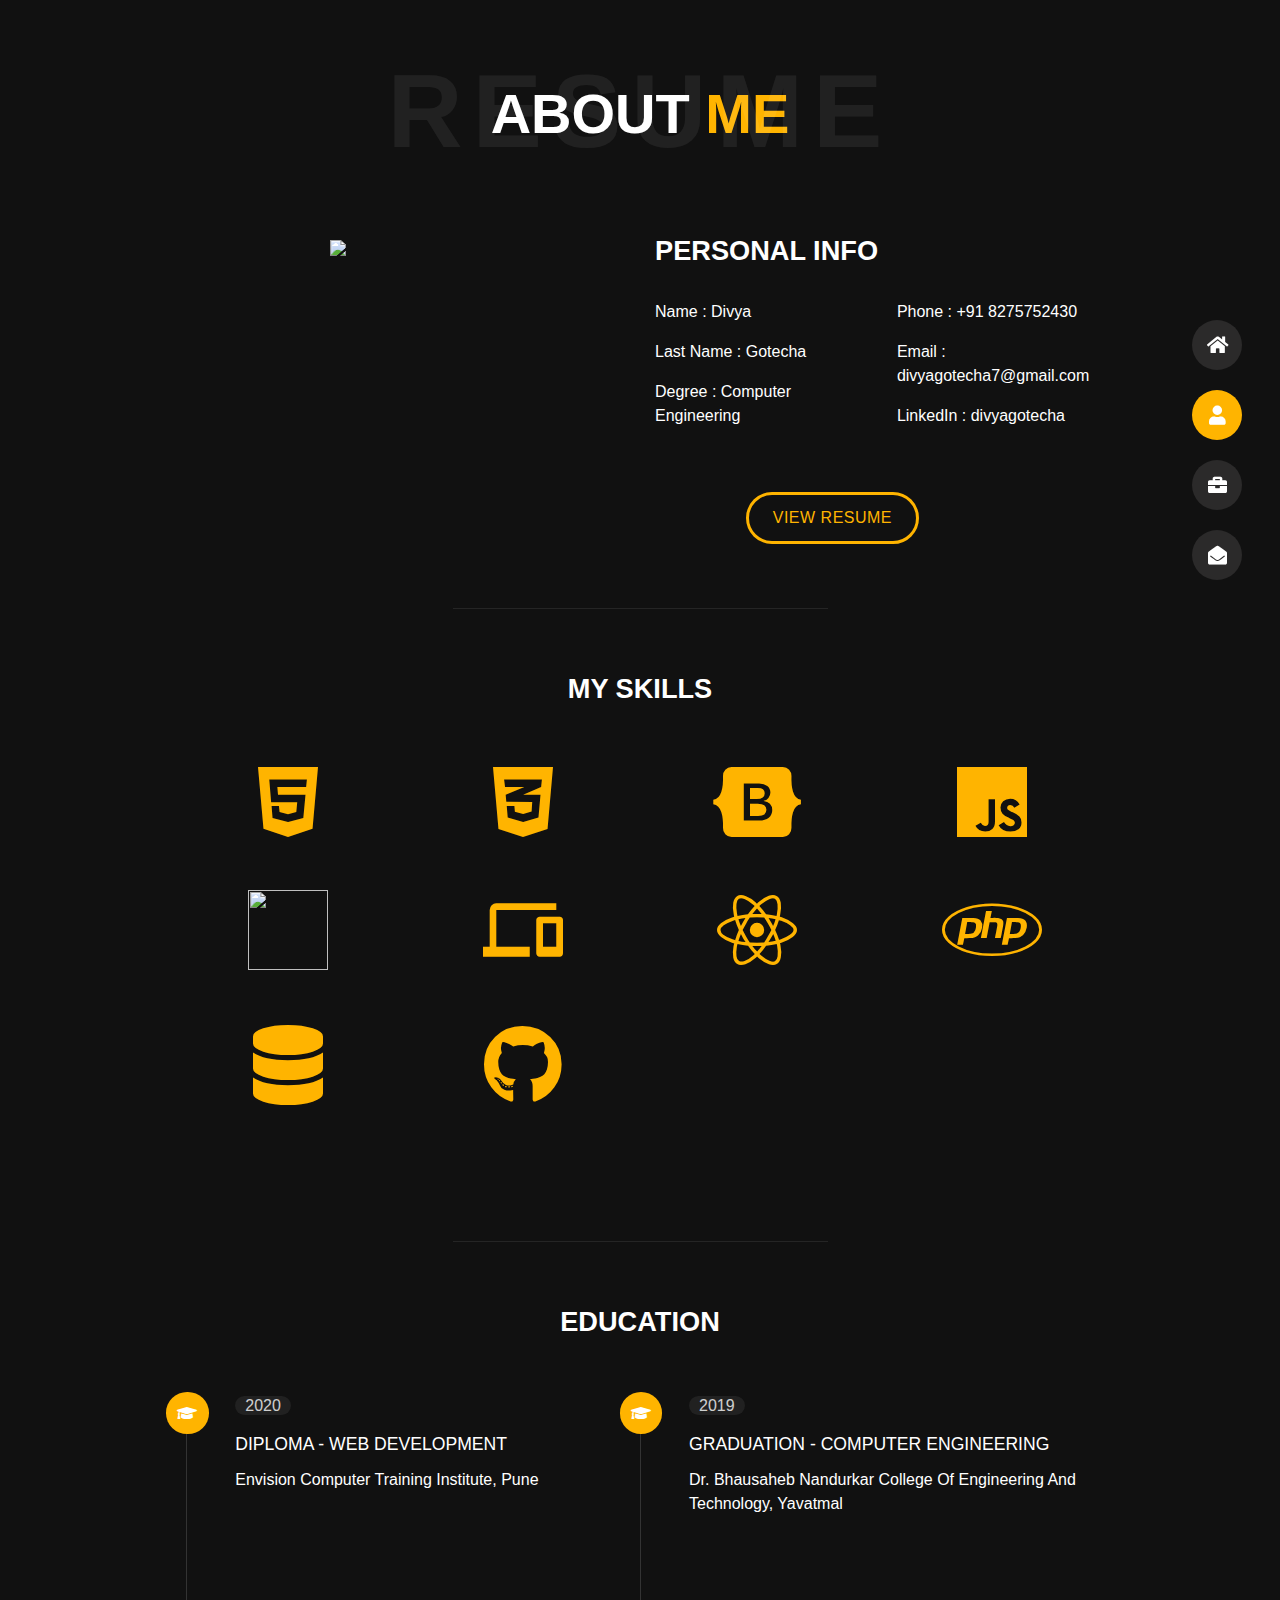
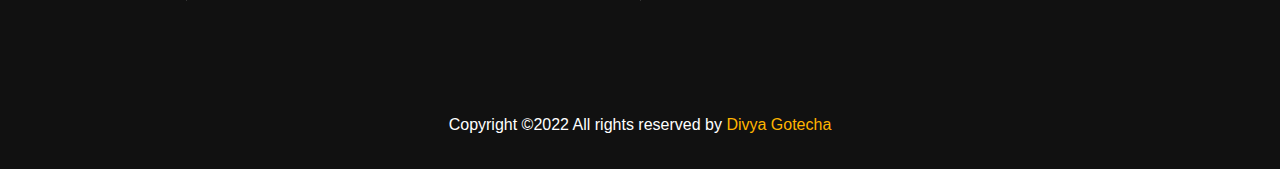
==== commit bf347867: "Resume updated" ====
--- a/about.html
+++ b/about.html
@@ -73,15 +73,15 @@
                             </div>
 
                             <div class="col-12 col-md-6">
-                                <p class="personal-infodetail">Phone : +91 8275752430</p> 
-                                 <p class="personal-infodetail">Email : divyagotecha7@gmail.com</p>
-                                 <p class="personal-infodetail">LinkedIn : divyagotecha</p>
+                                <p class="personal-infodetail">Phone : <a class="link-call1 text-white" href="tel:+91 8275752430" title="Call">+91 8275752430</a></p> 
+                                 <p class="personal-infodetail">Email : <a class="text-white link-call1" href="mailto:divyagotecha7@gmail.com" title="Send Email" target="./blank">divyagotecha7@gmail.com</a></p>
+                                 <p class="personal-infodetail">LinkedIn : <a class="text-white" href="https://www.linkedin.com/in/divyagotecha/" target="./blank">divyagotecha</a></p>
                                  
                               </div>
                         </div>
 
-                        <div class="mx-auto btn-width pt-4">
-                            <a href="My work/Divya's Resume.pdf" target="./blank">
+                        <div class="mx-auto btn-width pt-4 pt-md-5">
+                            <a href="My work/DivyaGotecha.pdf" target="./blank">
                                 <button class="btn-about">View Resume</button>
                             </a>
                         </div>
